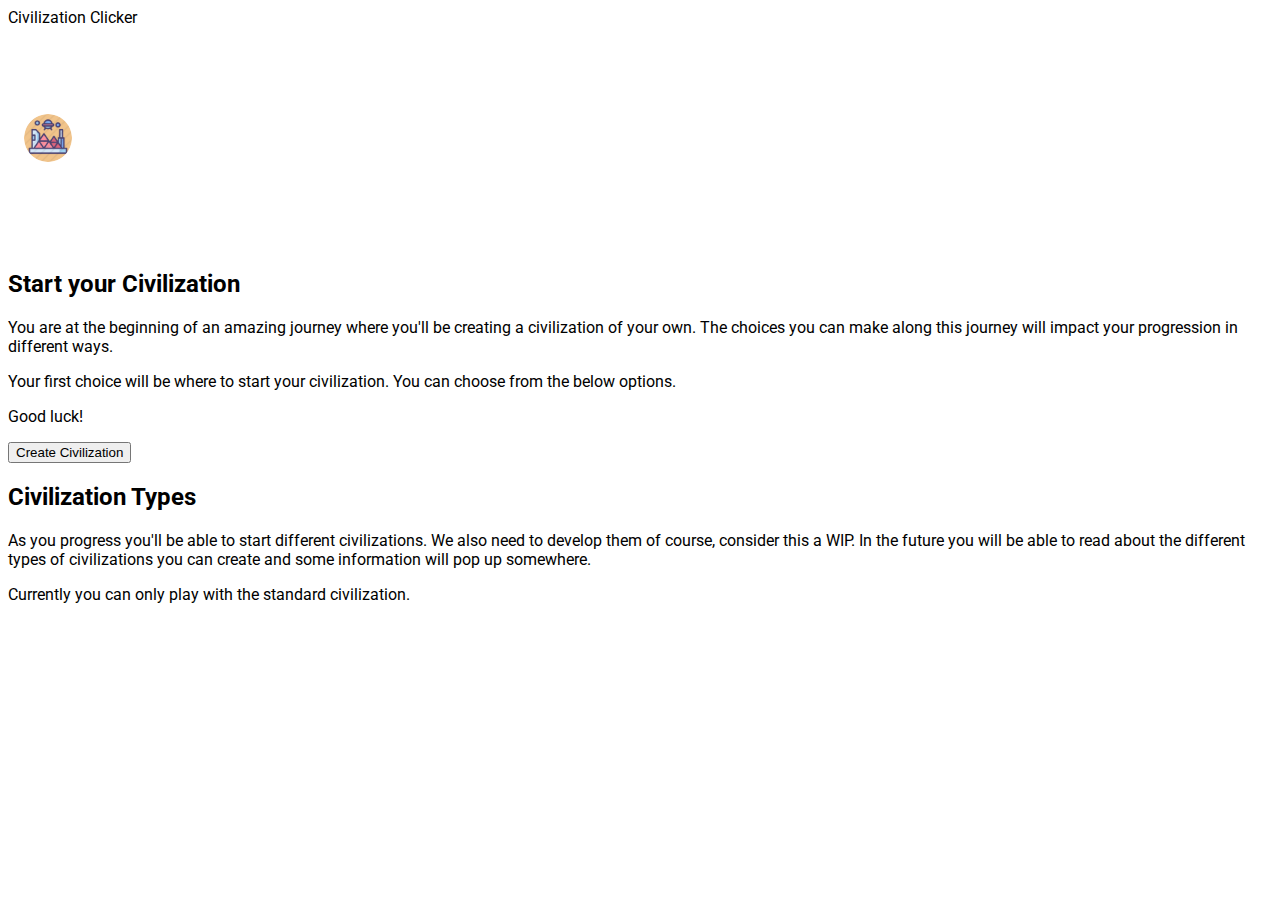
==== index.html @ 2e3ca577 "created start of the webapp layout" ====
<!doctype html>
<html lang="en">

<head>
    <meta charset="utf-8">
    <meta http-equiv="X-UA-Compatible" content="IE=edge">
    <meta name="description" content="">
    <meta name="viewport" content="width=device-width, initial-scale=1.0, minimum-scale=1.0">
    <title>Civilization Clicker</title>

    <link rel="stylesheet" href="https://fonts.googleapis.com/css?family=Roboto:regular,bold,italic,thin,light,bolditalic,black,medium&amp;lang=en">
    <link rel="stylesheet" href="https://code.getmdl.io/1.3.0/material.indigo-light_blue.min.css"/>  
    <link rel="stylesheet" href="https://fonts.googleapis.com/icon?family=Material+Icons">
    <link rel="stylesheet" href="styles.css">

    <script src="https://ajax.googleapis.com/ajax/libs/jquery/3.4.1/jquery.min.js"></script> 
</head>

<body>

    <!-- GAME TITLE -->
    <div class="game-layout mdl-layout mdl-js-layout mdl-layout--fixed-drawer mdl-layout--fixed-header">
        <header class="game-header mdl-layout__header mdl-color--indigo-900 mdl-color-text--white-600">
            <div class="mdl-layout__header-row">
                <span class="mdl-layout-title">Civilization Clicker</span>
            </div>
        </header>
    

        <!-- CORNER W/ LOGO -->
        <div class="game-drawer mdl-layout__drawer mdl-color--indigo-900 mdl-color-text--indigo-50">
            <header class="game-drawer-header">
                <div class="mdl-layout-spacer"></div>
                <img src="images/logo.png" class="game-logo">
            </header>

        <!-- NAVIGATION -->
            <nav class="game-navigation mdl-navigation mdl-color--indigo-800">
                <a class="mdl-navigation__link"><i class="mdl-color-text--indigo-400 material-icons"
                        role="presentation">home</i>Home</a>
                <a class="mdl-navigation__link" onclick=saveGame()><i class="mdl-color-text--indigo-400 material-icons"
                    role="presentation">save</i>Save</a>
                <a class="mdl-navigation__link" onclick=deleteSave()><i class="mdl-color-text--indigo-400 material-icons"
                        role="presentation">remove_circle</i>Delete Save</a>
            </nav>
        </div>

        <!-- INTRO CONTENT -->
        <main class="mdl-layout__content mdl-color--white-50">
            <div id="welcomeMessage">
                <div class="mdl-grid center-items">
                    <div
                        class="mdl-card mdl-shadow--2dp mdl-cell mdl-cell--5-col mdl-cell--12-col-tablet cardBG imgBG mdl-color--grey-100">
                        <div class="mdl-card__title">
                            <h2 class="mdl-card__title-text">Start your Civilization</h2>
                        </div>
                        <div class="mdl-card__supporting-text">
                            <p>You are at the beginning of an amazing journey where you'll be creating a civilization of your own. 
                               The choices you can make along this journey will impact your progression in different ways.</p>
                            <p>Your first choice will be where to start your civilization. You can choose from the below options.</p>
                            <p>Good luck!</p>
                            
                            <button class="mdl-button mdl-js-button mdl-button--raised mdl-button--colored"
                                onclick="welcome();">
                                Create Civilization
                            </button>
                        </div>
                    </div>

                    <div
                        class="mdl-card mdl-shadow--2dp mdl-cell mdl-cell--5-col mdl-cell--12-col-tablet cardBG imgBG mdl-color--grey-100">
                        <div class="mdl-card__title">
                            <h2 class="mdl-card__title-text">Civilization Types</h2>
                        </div>
                        <div class="mdl-card__supporting-text">
                            <p>As you progress you'll be able to start different civilizations.
                               We also need to develop them of course, consider this a WIP. 
                               In the future you will be able to read about the different types of civilizations
                               you can create and some information will pop up somewhere.</p>
                        
                            <p>Currently you can only play with the standard civilization.</p>                        
                        </div>
                    </div>
                </div>
            </div>

            <!-- GAME CONTENT -->
            <div id="resourceTracker">
                <div class="mdl-grid">
                        <div 
                        class="mdl-card mdl-shadow--2dp mdl-cell mdl-cell--3-col cardBG imgBG">
                        <div class="mdl-card__title">
                            <h2 class="mdl-card__title-text">Gathered Resources</h2>
                        </div>
                            <div class="mdl-card__supporting-text">
                                <p>Food: <span id="food"></span></p>
                                <p>Wood: <span id="wood"></span></p>
                                <p>Stone: <span id="stone"></span></p>                         
                            </div>
                        </div>

                        <div 
                        class="mdl-card mdl-shadow--2dp mdl-cell mdl-cell--3-col cardBG imgBG">
                        <div class="mdl-card__title">
                            <h2 class="mdl-card__title-text">Civilization Size</h2>
                        </div>
                            <div class="mdl-card__supporting-text">
                                <p>Humans: <span id="humans"></span></p>                   
                            </div>
                        </div>

                </div>
            </div>

            <div id="resourceClicker">
                <div class="mdl-grid">
                        <div 
                        class="mdl-card mdl-shadow--2dp mdl-cell mdl-cell--3-col cardBG imgBG">
                        <div class="mdl-card__title">
                            <h2 class="mdl-card__title-text">Gather some resources</h2>
                        </div>
                        <button 
                            class="mdl-button mdl-js-button mdl-button--raised mdl-js-ripple-effect mdl-button--accent"
                            onclick=gatherFood(1)>
                            Gather Food
                        </button>

                        <button 
                            class="mdl-button mdl-js-button mdl-button--raised mdl-js-ripple-effect mdl-button--accent"
                            onclick=gatherWood(1)>
                            Gather Wood
                        </button>

                        <button 
                            class="mdl-button mdl-js-button mdl-button--raised mdl-js-ripple-effect mdl-button--accent"
                            onclick=gatherStone(1)>
                            Gather Stone
                        </button>
                        </div>
                </div>
            </div>

            <div id="resourceSpender">
                <div class="mdl-grid">
                        <div 
                        class="mdl-card mdl-shadow--2dp mdl-cell mdl-cell--3-col cardBG imgBG">
                        <div class="mdl-card__title">
                            <h2 class="mdl-card__title-text">Spend Resources</h2>
                        </div>
                        <button 
                            class="mdl-button mdl-js-button mdl-button--raised mdl-js-ripple-effect mdl-button--accent"
                            onclick=addHuman()>
                            Add a human
                        </button>
                        </div>

                        <div 
                        class="mdl-card mdl-shadow--2dp mdl-cell mdl-cell--3-col cardBG imgBG">
                        <div class="mdl-card__title">
                            <h2 class="mdl-card__title-text">Requirements</h2>
                        </div>
                            You require: <text id="foodCost">5</text> food to recruit more humans.
                            <span id="noFood"></span>
                        </div>
                </div>
            </div>



    <script src="https://code.getmdl.io/1.3.0/material.min.js"></script>
    <script src="resources.js"></script>
    <script src="gameplay.js"></script>
    <script src="main.js"></script>
</body>

</html>
---- styles.css ----
/**
 * Copyright 2015 Google Inc. All Rights Reserved.
 *
 * Licensed under the Apache License, Version 2.0 (the "License");
 * you may not use this file except in compliance with the License.
 * You may obtain a copy of the License at
 *
 *      http://www.apache.org/licenses/LICENSE-2.0
 *
 * Unless required by applicable law or agreed to in writing, software
 * distributed under the License is distributed on an "AS IS" BASIS,
 * WITHOUT WARRANTIES OR CONDITIONS OF ANY KIND, either express or implied.
 * See the License for the specific language governing permissions and
 * limitations under the License.
 */

html, body {
  font-family: 'Roboto', 'Helvetica', sans-serif;
}
.game-logo {
  width: 48px;
  height: 48px;
  border-radius: 24px;
}
.game-layout .mdl-layout__header .mdl-layout__drawer-button {
  color: rgba(0, 0, 0, 0.54);
}
.mdl-layout__drawer .avatar {
  margin-bottom: 16px;
}
.game-drawer {
  border: none;
}
/* iOS Safari specific workaround */
.game-drawer .mdl-menu__container {
  z-index: -1;
}
.game-drawer .game-navigation {
  z-index: -2;
}
/* END iOS Safari specific workaround */
.game-drawer .mdl-menu .mdl-menu__item {
  display: -webkit-flex;
  display: -ms-flexbox;
  display: flex;
  -webkit-align-items: center;
      -ms-flex-align: center;
          align-items: center;
}
.game-drawer-header {
  box-sizing: border-box;
  display: -webkit-flex;
  display: -ms-flexbox;
  display: flex;
  -webkit-flex-direction: column;
      -ms-flex-direction: column;
          flex-direction: column;
  -webkit-justify-content: flex-end;
      -ms-flex-pack: end;
          justify-content: flex-end;
  padding: 16px;
  height: 151px;
}
.game-avatar-dropdown {
  display: -webkit-flex;
  display: -ms-flexbox;
  display: flex;
  position: relative;
  -webkit-flex-direction: row;
      -ms-flex-direction: row;
          flex-direction: row;
  -webkit-align-items: center;
      -ms-flex-align: center;
          align-items: center;
  width: 100%;
}

.game-navigation {
  -webkit-flex-grow: 1;
      -ms-flex-positive: 1;
          flex-grow: 1;
}
.game-layout .game-navigation .mdl-navigation__link {
  display: -webkit-flex !important;
  display: -ms-flexbox !important;
  display: flex !important;
  -webkit-flex-direction: row;
      -ms-flex-direction: row;
          flex-direction: row;
  -webkit-align-items: center;
      -ms-flex-align: center;
          align-items: center;
  color: rgba(255, 255, 255, 0.56);
  font-weight: 500;
}
.game-layout .game-navigation .mdl-navigation__link:hover {
  background-color: #00BCD4;
  color: #37474F;
}
.game-navigation .mdl-navigation__link .material-icons {
  font-size: 24px;
  color: rgba(255, 255, 255, 0.56);
  margin-right: 32px;
}

.game-content {
  max-width: 1080px;
}

.game-charts {
  -webkit-align-items: center;
      -ms-flex-align: center;
          align-items: center;
}
.game-chart:nth-child(1) {
  color: #ACEC00;
}
.game-chart:nth-child(2) {
  color: #00BBD6;
}
.game-chart:nth-child(3) {
  color: #BA65C9;
}
.game-chart:nth-child(4) {
  color: #EF3C79;
}
.game-graphs {
  padding: 16px 32px;
  display: -webkit-flex;
  display: -ms-flexbox;
  display: flex;
  -webkit-flex-direction: column;
      -ms-flex-direction: column;
          flex-direction: column;
  -webkit-align-items: stretch;
      -ms-flex-align: stretch;
          align-items: stretch;
}
/* TODO: Find a proper solution to have the graphs
 * not float around outside their container in IE10/11.
 * Using a browserhacks.com solution for now.
 */
_:-ms-input-placeholder, :root .game-graphs {
  min-height: 664px;
}
_:-ms-input-placeholder, :root .game-graph {
  max-height: 300px;
}
/* TODO end */
.game-graph:nth-child(1) {
  color: #00b9d8;
}
.game-graph:nth-child(2) {
  color: #d9006e;
}

.game-cards {
  -webkit-align-items: flex-start;
      -ms-flex-align: start;
          align-items: flex-start;
  -webkit-align-content: flex-start;
      -ms-flex-line-pack: start;
          align-content: flex-start;
}
.game-cards .game-separator {
  height: 32px;
}
.game-cards .mdl-card__title.mdl-card__title {
  color: white;
  font-size: 24px;
  font-weight: 400;
}
.game-cards ul {
  padding: 0;
}
.game-cards h3 {
  font-size: 1em;
}
.game-updates .mdl-card__title {
  min-height: 200px;
  background-image: url('images/dog.png');
  background-position: 90% 100%;
  background-repeat: no-repeat;
}
.game-cards .mdl-card__actions a {
  color: #00BCD4;
  text-decoration: none;
}

.game-options h3 {
  margin: 0;
}
.game-options .mdl-checkbox__box-outline {
  border-color: rgba(255, 255, 255, 0.89);
}
.game-options ul {
  margin: 0;
  list-style-type: none;
}
.game-options li {
  margin: 4px 0;
}
.game-options .material-icons {
  color: rgba(255, 255, 255, 0.89);
}
.game-options .mdl-card__actions {
  height: 64px;
  display: -webkit-flex;
  display: -ms-flexbox;
  display: flex;
  box-sizing: border-box;
  -webkit-align-items: center;
      -ms-flex-align: center;
          align-items: center;
}
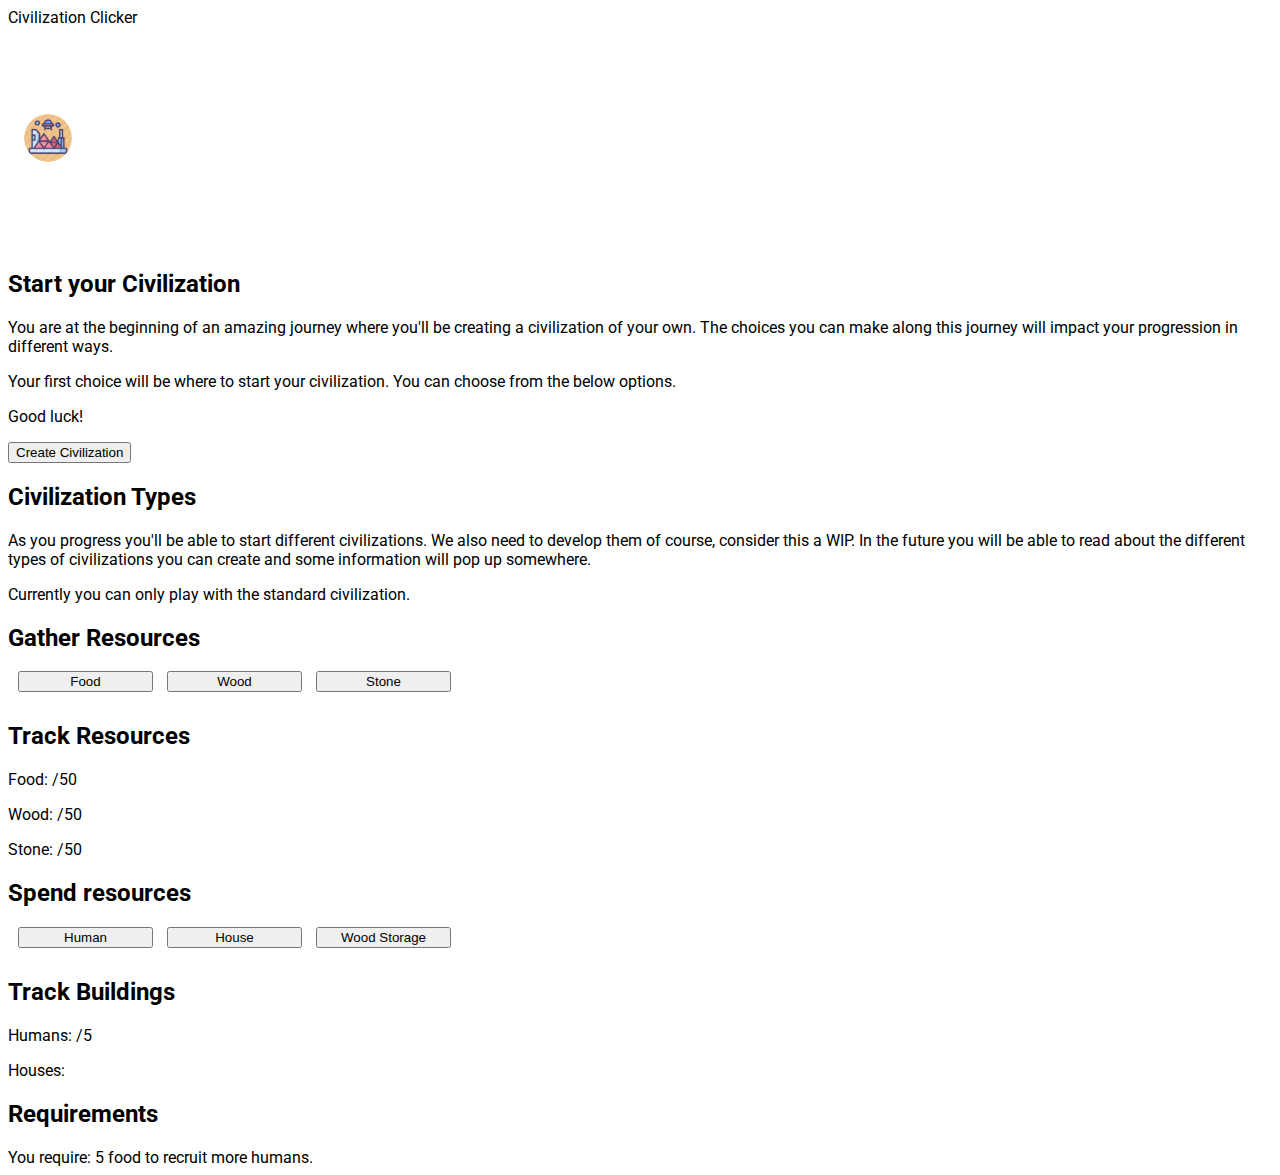
==== commit 1ba925b5: "changed layout a bit" ====
--- a/index.html
+++ b/index.html
@@ -83,88 +83,117 @@
                     </div>
                 </div>
             </div>
+        <!-- END INTRO CONTENT -->
+        
+        <!-- GAME CONTENT -->
+
+        <!-- RESOURCE TRACKING -->
+
+            <div class="mdl-grid">
+                <div class="mdl-cell mdl-cell--4-col">
+                    <div class="mdl-card mdl-shadow--2dp mdl-cell mdl-cell--12-col cardBG imgBG">
+                        <div class="mdl-grid">
+                            <div class="mdl-cell mdl-cell--6-col">
+                                <h2 class="mdl-card__title-text">Gather Resources</h2>
+                                <div class="mdl-card__actions mdl-card--border">
+                                    <button id="wideButton"
+                                        class="mdl-button mdl-js-button mdl-button--raised mdl-js-ripple-effect mdl-button--accent"
+                                        onclick=gatherFood(1)>
+                                        Food
+                                    </button>
+                                    
+                                    <button id="wideButton"
+                                        class="mdl-button mdl-js-button mdl-button--raised mdl-js-ripple-effect mdl-button--accent"
+                                        onclick=gatherWood(1)>
+                                        Wood
+                                    </button>
+                                    
+                                    <button id="wideButton"
+                                        class="mdl-button mdl-js-button mdl-button--raised mdl-js-ripple-effect mdl-button--accent"
+                                        onclick=gatherStone(1)>
+                                        Stone
+                                    </button>
+                                </div>
+                            </div>  
+                            
+                            <div class="mdl-cell mdl-cell--6-col">
+                                <h2 class="mdl-card__title-text">Track Resources</h2>
+                                <div class="mdl-card__actions mdl-card--border">
+                                    <div class="mdl-card__supporting-text">
+                                        <div class="divPadding">
+                                            <p>Food: <span id="food"></span>/<span id="foodCap">50</span></p>
+                                            <p>Wood: <span id="wood"></span>/<span id="woodCap">50</span></p>
+                                            <p>Stone: <span id="stone"></span>/<span id="stoneCap">50</span></p>  
+                                        </div>
+                                    </div>
+                                </div>
+                            </div>
+                        </div>
+                    </div>
+                </div>
+
+                <div class="mdl-cell mdl-cell--4-col">
+                    <div class="mdl-card mdl-shadow--2dp mdl-cell mdl-cell--12-col cardBG imgBG">
+                        <div class="mdl-grid">
+                            <div class="mdl-cell mdl-cell--6-col">
+                                <h2 class="mdl-card__title-text">Spend resources</h2>
+                                <div class="mdl-card__actions mdl-card--border">
+                                    <button id="wideButton"
+                                        class="mdl-button mdl-js-button mdl-button--raised mdl-js-ripple-effect mdl-button--accent"
+                                        onclick=addHuman()>
+                                        Human 
+                                    </button>
+                                    
+                                    <button id="wideButton"
+                                        class="mdl-button mdl-js-button mdl-button--raised mdl-js-ripple-effect mdl-button--accent"
+                                        onclick=buildHouse(5)>
+                                        House
+                                    </button>
+
+                                    <button id="wideButton"
+                                        class="mdl-button mdl-js-button mdl-button--raised mdl-js-ripple-effect mdl-button--accent"
+                                        onclick="buildStorage(50, 'wood')">
+                                        Wood Storage
+                                     </button>
+                                </div>
+                            </div>  
+                            
+                            <div class="mdl-cell mdl-cell--6-col">
+                                <h2 class="mdl-card__title-text">Track Buildings</h2>
+                                <div class="mdl-card__actions mdl-card--border">
+                                    <div class="mdl-card__supporting-text">
+                                        <div class="divPadding">
+                                            <p>Humans: <span id="humans"></span>/<span id="populationCap">5</span></p>
+                                            <p>Houses: <span id="houses"></span></p>
+                                            
+                                        </div>
+                                    </div>
+                                </div>
+                            </div>
+                        </div>
+                    </div>
+                </div>
+
+                <div class="mdl-cell mdl-cell--4-col">
+                    <div class="mdl-card mdl-shadow--2dp mdl-cell mdl-cell--12-col cardBG imgBG">
+                        <div class="mdl-grid">
+                            <h2 class="mdl-card__title-text">Requirements</h2>
+                            <div class="mdl-card__actions mdl-card--border">
+                                <div>
+                                    You require: <text id="foodCost">5</text> food to recruit more humans.
+
+                                    <span id="noFood"></span>
+                                    <span id="maxPopCap"></span>
+                                </div>
+                            </div>
+                        </div>
+                    </div>
+                </div>
+            </div>
 
             <!-- GAME CONTENT -->
-            <div id="resourceTracker">
-                <div class="mdl-grid">
-                        <div 
-                        class="mdl-card mdl-shadow--2dp mdl-cell mdl-cell--3-col cardBG imgBG">
-                        <div class="mdl-card__title">
-                            <h2 class="mdl-card__title-text">Gathered Resources</h2>
-                        </div>
-                            <div class="mdl-card__supporting-text">
-                                <p>Food: <span id="food"></span></p>
-                                <p>Wood: <span id="wood"></span></p>
-                                <p>Stone: <span id="stone"></span></p>                         
-                            </div>
-                        </div>
-
-                        <div 
-                        class="mdl-card mdl-shadow--2dp mdl-cell mdl-cell--3-col cardBG imgBG">
-                        <div class="mdl-card__title">
-                            <h2 class="mdl-card__title-text">Civilization Size</h2>
-                        </div>
-                            <div class="mdl-card__supporting-text">
-                                <p>Humans: <span id="humans"></span></p>                   
-                            </div>
-                        </div>
-
-                </div>
-            </div>
-
-            <div id="resourceClicker">
-                <div class="mdl-grid">
-                        <div 
-                        class="mdl-card mdl-shadow--2dp mdl-cell mdl-cell--3-col cardBG imgBG">
-                        <div class="mdl-card__title">
-                            <h2 class="mdl-card__title-text">Gather some resources</h2>
-                        </div>
-                        <button 
-                            class="mdl-button mdl-js-button mdl-button--raised mdl-js-ripple-effect mdl-button--accent"
-                            onclick=gatherFood(1)>
-                            Gather Food
-                        </button>
-
-                        <button 
-                            class="mdl-button mdl-js-button mdl-button--raised mdl-js-ripple-effect mdl-button--accent"
-                            onclick=gatherWood(1)>
-                            Gather Wood
-                        </button>
-
-                        <button 
-                            class="mdl-button mdl-js-button mdl-button--raised mdl-js-ripple-effect mdl-button--accent"
-                            onclick=gatherStone(1)>
-                            Gather Stone
-                        </button>
-                        </div>
-                </div>
-            </div>
-
-            <div id="resourceSpender">
-                <div class="mdl-grid">
-                        <div 
-                        class="mdl-card mdl-shadow--2dp mdl-cell mdl-cell--3-col cardBG imgBG">
-                        <div class="mdl-card__title">
-                            <h2 class="mdl-card__title-text">Spend Resources</h2>
-                        </div>
-                        <button 
-                            class="mdl-button mdl-js-button mdl-button--raised mdl-js-ripple-effect mdl-button--accent"
-                            onclick=addHuman()>
-                            Add a human
-                        </button>
-                        </div>
-
-                        <div 
-                        class="mdl-card mdl-shadow--2dp mdl-cell mdl-cell--3-col cardBG imgBG">
-                        <div class="mdl-card__title">
-                            <h2 class="mdl-card__title-text">Requirements</h2>
-                        </div>
-                            You require: <text id="foodCost">5</text> food to recruit more humans.
-                            <span id="noFood"></span>
-                        </div>
-                </div>
-            </div>
-
+
+        </main>
 
 
     <script src="https://code.getmdl.io/1.3.0/material.min.js"></script>
--- a/styles.css
+++ b/styles.css
@@ -107,35 +107,6 @@
   max-width: 1080px;
 }
 
-.game-charts {
-  -webkit-align-items: center;
-      -ms-flex-align: center;
-          align-items: center;
-}
-.game-chart:nth-child(1) {
-  color: #ACEC00;
-}
-.game-chart:nth-child(2) {
-  color: #00BBD6;
-}
-.game-chart:nth-child(3) {
-  color: #BA65C9;
-}
-.game-chart:nth-child(4) {
-  color: #EF3C79;
-}
-.game-graphs {
-  padding: 16px 32px;
-  display: -webkit-flex;
-  display: -ms-flexbox;
-  display: flex;
-  -webkit-flex-direction: column;
-      -ms-flex-direction: column;
-          flex-direction: column;
-  -webkit-align-items: stretch;
-      -ms-flex-align: stretch;
-          align-items: stretch;
-}
 /* TODO: Find a proper solution to have the graphs
  * not float around outside their container in IE10/11.
  * Using a browserhacks.com solution for now.
@@ -212,4 +183,35 @@
   -webkit-align-items: center;
       -ms-flex-align: center;
           align-items: center;
-}+}
+
+#wideButton{
+  width: 135px;
+  min-width: initial;
+  margin-bottom: 10px;
+  margin-left: 10px;
+}
+
+#narrowButton{
+  width: 130px;
+  min-width: initial;
+  margin-bottom: 10px;
+  margin-left: 10px;
+}
+
+.divPadding{
+  padding-left:-20px;
+}
+
+.dividerHorz{
+  width: 5px;
+  height: auto;
+  display: inline-block;
+}
+
+.dividerVert{
+  width: auto;
+  height: 5px;
+  display: inline-block;
+}
+
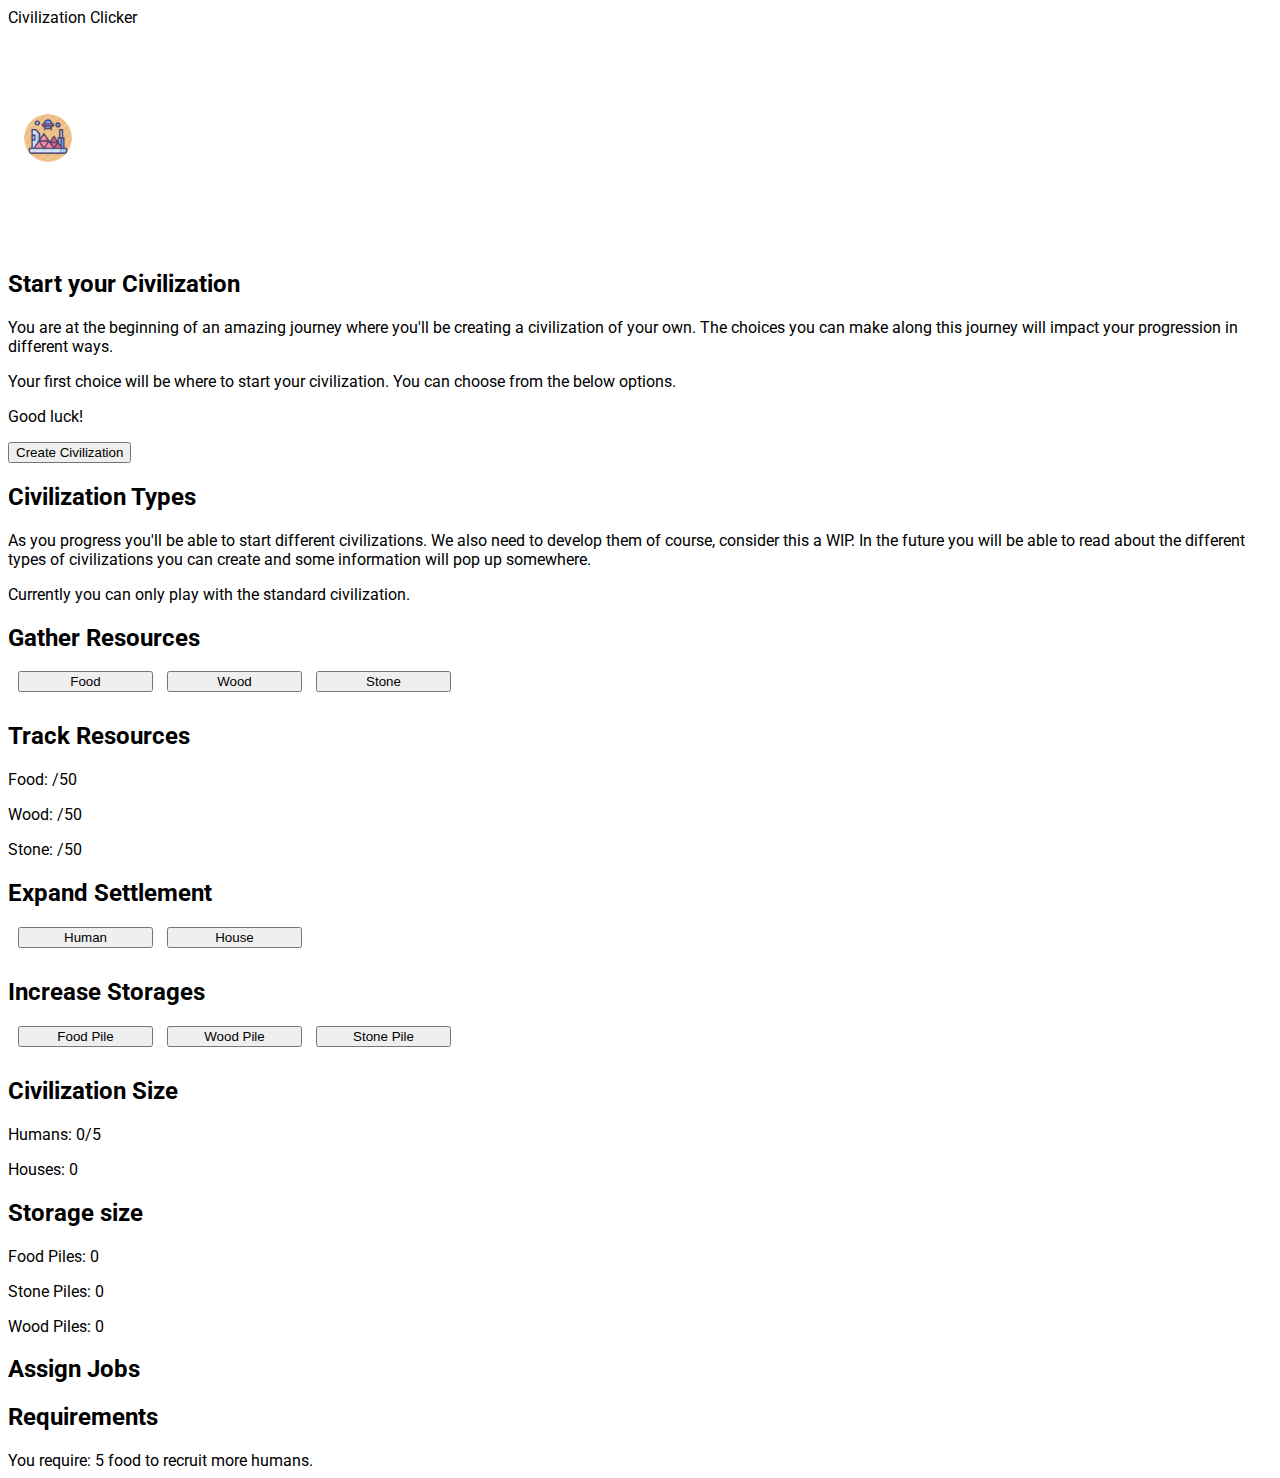
==== commit 215d3c04: "making some changes to the webpage" ====
--- a/index.html
+++ b/index.html
@@ -11,6 +11,7 @@
     <link rel="stylesheet" href="https://fonts.googleapis.com/css?family=Roboto:regular,bold,italic,thin,light,bolditalic,black,medium&amp;lang=en">
     <link rel="stylesheet" href="https://code.getmdl.io/1.3.0/material.indigo-light_blue.min.css"/>  
     <link rel="stylesheet" href="https://fonts.googleapis.com/icon?family=Material+Icons">
+    <link rel="stylesheet" href="mdl_styles.css">
     <link rel="stylesheet" href="styles.css">
 
     <script src="https://ajax.googleapis.com/ajax/libs/jquery/3.4.1/jquery.min.js"></script> 
@@ -120,7 +121,7 @@
                                 <h2 class="mdl-card__title-text">Track Resources</h2>
                                 <div class="mdl-card__actions mdl-card--border">
                                     <div class="mdl-card__supporting-text">
-                                        <div class="divPadding">
+                                        <div>
                                             <p>Food: <span id="food"></span>/<span id="foodCap">50</span></p>
                                             <p>Wood: <span id="wood"></span>/<span id="woodCap">50</span></p>
                                             <p>Stone: <span id="stone"></span>/<span id="stoneCap">50</span></p>  
@@ -136,7 +137,7 @@
                     <div class="mdl-card mdl-shadow--2dp mdl-cell mdl-cell--12-col cardBG imgBG">
                         <div class="mdl-grid">
                             <div class="mdl-cell mdl-cell--6-col">
-                                <h2 class="mdl-card__title-text">Spend resources</h2>
+                                <h2 class="mdl-card__title-text">Expand Settlement</h2>
                                 <div class="mdl-card__actions mdl-card--border">
                                     <button id="wideButton"
                                         class="mdl-button mdl-js-button mdl-button--raised mdl-js-ripple-effect mdl-button--accent"
@@ -150,24 +151,58 @@
                                         House
                                     </button>
 
+                                    <h2 class="mdl-card__title-text">Increase Storages</h2>
+
+                                    <button id="wideButton"
+                                        class="mdl-button mdl-js-button mdl-button--raised mdl-js-ripple-effect mdl-button--accent"
+                                        onclick="buildStorage(50, 'food')">
+                                        Food Pile
+                                    </button>     
+
                                     <button id="wideButton"
                                         class="mdl-button mdl-js-button mdl-button--raised mdl-js-ripple-effect mdl-button--accent"
                                         onclick="buildStorage(50, 'wood')">
-                                        Wood Storage
-                                     </button>
+                                        Wood Pile
+                                    </button>
+
+                                    <button id="wideButton"
+                                        class="mdl-button mdl-js-button mdl-button--raised mdl-js-ripple-effect mdl-button--accent"
+                                        onclick="buildStorage(50, 'stone')">
+                                        Stone Pile
+                                    </button>
+
+                             
                                 </div>
                             </div>  
                             
                             <div class="mdl-cell mdl-cell--6-col">
-                                <h2 class="mdl-card__title-text">Track Buildings</h2>
+                                <h2 class="mdl-card__title-text">Civilization Size</h2>
                                 <div class="mdl-card__actions mdl-card--border">
                                     <div class="mdl-card__supporting-text">
-                                        <div class="divPadding">
-                                            <p>Humans: <span id="humans"></span>/<span id="populationCap">5</span></p>
-                                            <p>Houses: <span id="houses"></span></p>
-                                            
+                                        <div>
+                                            <p>Humans: <span id="humans">0</span>/<span id="populationCap">5</span></p>
+                                            <p>Houses: <span id="houses">0</span></p>
+
+                                            <h2 class="mdl-card__title-text">Storage size</h2>
+
+                                            <p>Food Piles: <span id="foodStorage">0</span></p>
+                                            <p>Stone Piles: <span id="woodStorage">0</span></p>
+                                            <p>Wood Piles: <span id="stoneStorage">0</span></p>
                                         </div>
                                     </div>
+                                </div>
+                            </div>
+                        </div>
+                    </div>
+                </div>
+
+                <div class="mdl-cell mdl-cell--4-col">
+                    <div class="mdl-card mdl-shadow--2dp mdl-cell mdl-cell--12-col cardBG imgBG">
+                        <div class="mdl-grid">
+                            <h2 class="mdl-card__title-text">Assign Jobs</h2>
+                            <div class="mdl-card__actions mdl-card--border">
+                                <div>
+                                    
                                 </div>
                             </div>
                         </div>
--- a/mdl_styles.css
+++ b/mdl_styles.css
@@ -0,0 +1,187 @@
+/**
+ * Copyright 2015 Google Inc. All Rights Reserved.
+ *
+ * Licensed under the Apache License, Version 2.0 (the "License");
+ * you may not use this file except in compliance with the License.
+ * You may obtain a copy of the License at
+ *
+ *      http://www.apache.org/licenses/LICENSE-2.0
+ *
+ * Unless required by applicable law or agreed to in writing, software
+ * distributed under the License is distributed on an "AS IS" BASIS,
+ * WITHOUT WARRANTIES OR CONDITIONS OF ANY KIND, either express or implied.
+ * See the License for the specific language governing permissions and
+ * limitations under the License.
+ */
+
+html, body {
+  font-family: 'Roboto', 'Helvetica', sans-serif;
+}
+.game-logo {
+  width: 48px;
+  height: 48px;
+  border-radius: 24px;
+}
+.game-layout .mdl-layout__header .mdl-layout__drawer-button {
+  color: rgba(0, 0, 0, 0.54);
+}
+.mdl-layout__drawer .avatar {
+  margin-bottom: 16px;
+}
+.game-drawer {
+  border: none;
+}
+/* iOS Safari specific workaround */
+.game-drawer .mdl-menu__container {
+  z-index: -1;
+}
+.game-drawer .game-navigation {
+  z-index: -2;
+}
+/* END iOS Safari specific workaround */
+.game-drawer .mdl-menu .mdl-menu__item {
+  display: -webkit-flex;
+  display: -ms-flexbox;
+  display: flex;
+  -webkit-align-items: center;
+      -ms-flex-align: center;
+          align-items: center;
+}
+.game-drawer-header {
+  box-sizing: border-box;
+  display: -webkit-flex;
+  display: -ms-flexbox;
+  display: flex;
+  -webkit-flex-direction: column;
+      -ms-flex-direction: column;
+          flex-direction: column;
+  -webkit-justify-content: flex-end;
+      -ms-flex-pack: end;
+          justify-content: flex-end;
+  padding: 16px;
+  height: 151px;
+}
+.game-avatar-dropdown {
+  display: -webkit-flex;
+  display: -ms-flexbox;
+  display: flex;
+  position: relative;
+  -webkit-flex-direction: row;
+      -ms-flex-direction: row;
+          flex-direction: row;
+  -webkit-align-items: center;
+      -ms-flex-align: center;
+          align-items: center;
+  width: 100%;
+}
+
+.game-navigation {
+  -webkit-flex-grow: 1;
+      -ms-flex-positive: 1;
+          flex-grow: 1;
+}
+.game-layout .game-navigation .mdl-navigation__link {
+  display: -webkit-flex !important;
+  display: -ms-flexbox !important;
+  display: flex !important;
+  -webkit-flex-direction: row;
+      -ms-flex-direction: row;
+          flex-direction: row;
+  -webkit-align-items: center;
+      -ms-flex-align: center;
+          align-items: center;
+  color: rgba(255, 255, 255, 0.56);
+  font-weight: 500;
+}
+.game-layout .game-navigation .mdl-navigation__link:hover {
+  background-color: #00BCD4;
+  color: #37474F;
+}
+.game-navigation .mdl-navigation__link .material-icons {
+  font-size: 24px;
+  color: rgba(255, 255, 255, 0.56);
+  margin-right: 32px;
+}
+
+.game-content {
+  max-width: 1080px;
+}
+
+/* TODO: Find a proper solution to have the graphs
+ * not float around outside their container in IE10/11.
+ * Using a browserhacks.com solution for now.
+ */
+_:-ms-input-placeholder, :root .game-graphs {
+  min-height: 664px;
+}
+_:-ms-input-placeholder, :root .game-graph {
+  max-height: 300px;
+}
+/* TODO end */
+.game-graph:nth-child(1) {
+  color: #00b9d8;
+}
+.game-graph:nth-child(2) {
+  color: #d9006e;
+}
+
+.game-cards {
+  -webkit-align-items: flex-start;
+      -ms-flex-align: start;
+          align-items: flex-start;
+  -webkit-align-content: flex-start;
+      -ms-flex-line-pack: start;
+          align-content: flex-start;
+}
+.game-cards .game-separator {
+  height: 32px;
+}
+.game-cards .mdl-card__title.mdl-card__title {
+  color: white;
+  font-size: 24px;
+  font-weight: 400;
+}
+.game-cards ul {
+  padding: 0;
+}
+.game-cards h3 {
+  font-size: 1em;
+}
+.game-updates .mdl-card__title {
+  min-height: 200px;
+  background-image: url('images/dog.png');
+  background-position: 90% 100%;
+  background-repeat: no-repeat;
+}
+.game-cards .mdl-card__actions a {
+  color: #00BCD4;
+  text-decoration: none;
+}
+
+.game-options h3 {
+  margin: 0;
+}
+.game-options .mdl-checkbox__box-outline {
+  border-color: rgba(255, 255, 255, 0.89);
+}
+.game-options ul {
+  margin: 0;
+  list-style-type: none;
+}
+.game-options li {
+  margin: 4px 0;
+}
+.game-options .material-icons {
+  color: rgba(255, 255, 255, 0.89);
+}
+.game-options .mdl-card__actions {
+  height: 64px;
+  display: -webkit-flex;
+  display: -ms-flexbox;
+  display: flex;
+  box-sizing: border-box;
+  -webkit-align-items: center;
+      -ms-flex-align: center;
+          align-items: center;
+}
+
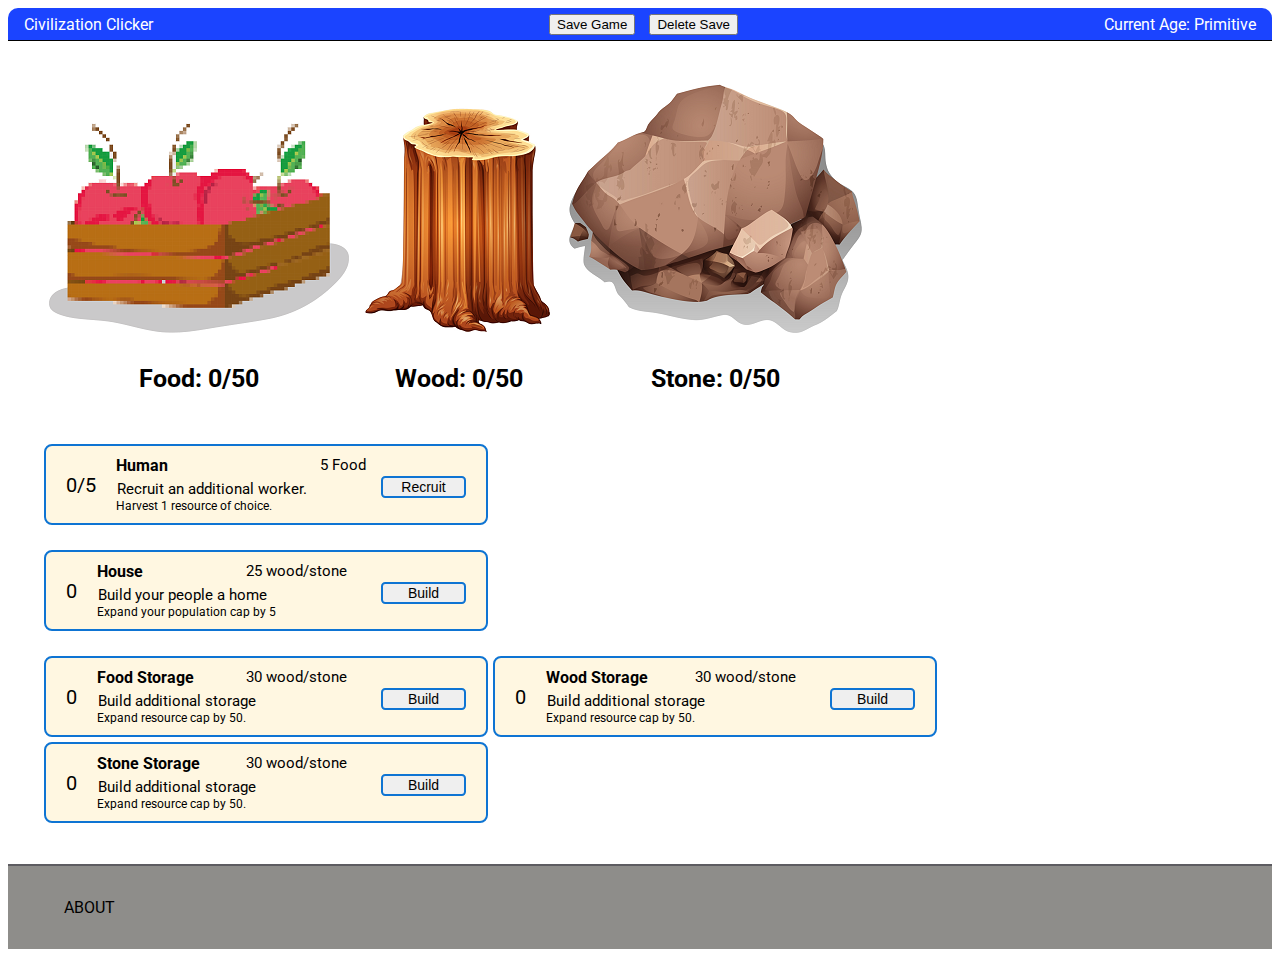
==== commit 4d30a751: "updated look of webapp, created own stylesheet" ====
--- a/index.html
+++ b/index.html
@@ -2,239 +2,148 @@
 <html lang="en">
 
 <head>
-    <meta charset="utf-8">
-    <meta http-equiv="X-UA-Compatible" content="IE=edge">
-    <meta name="description" content="">
-    <meta name="viewport" content="width=device-width, initial-scale=1.0, minimum-scale=1.0">
+    <meta charset='utf-8'>
+    <meta http-equiv='X-UA-Compatible' content='IE=edge'>
+    <meta name='description' content=''>
+    <meta name='viewport' content='width=device-width, initial-scale=1.0, minimum-scale=1.0'>
+    
     <title>Civilization Clicker</title>
 
-    <link rel="stylesheet" href="https://fonts.googleapis.com/css?family=Roboto:regular,bold,italic,thin,light,bolditalic,black,medium&amp;lang=en">
-    <link rel="stylesheet" href="https://code.getmdl.io/1.3.0/material.indigo-light_blue.min.css"/>  
-    <link rel="stylesheet" href="https://fonts.googleapis.com/icon?family=Material+Icons">
-    <link rel="stylesheet" href="mdl_styles.css">
-    <link rel="stylesheet" href="styles.css">
+    <link rel='stylesheet' href='https://fonts.googleapis.com/css?family=Roboto:regular,bold,italic,thin,light,bolditalic,black,medium&amp;lang=en'>
+    <link rel="stylesheet" href="stylesheet.css">
 
-    <script src="https://ajax.googleapis.com/ajax/libs/jquery/3.4.1/jquery.min.js"></script> 
+    <script src='https://ajax.googleapis.com/ajax/libs/jquery/3.4.1/jquery.min.js'></script> 
 </head>
 
 <body>
-
-    <!-- GAME TITLE -->
-    <div class="game-layout mdl-layout mdl-js-layout mdl-layout--fixed-drawer mdl-layout--fixed-header">
-        <header class="game-header mdl-layout__header mdl-color--indigo-900 mdl-color-text--white-600">
-            <div class="mdl-layout__header-row">
-                <span class="mdl-layout-title">Civilization Clicker</span>
+    <header>
+       <div class="title">Civilization Clicker</div>
+           <nav>
+                <ul>
+                  <li><button onclick="saveGame()">Save Game</button></li>
+                  <!-- <li><button onclick="saveGame()">Load Game</button></li> -->
+                  <li><button onclick="deleteSave()">Delete Save</button></li>
+                </ul>
+            </nav>
+            <div class="current_age">Current Age: Primitive</div>
+    </header>
+    <main>
+        <div class="container">
+            <div class="box-1">
+                <ul>
+                    <li>
+                        <input type="image" src="images/food_crate.png" onclick="gatherFood(1)"></image>
+                        <p>Food: <span id='food'>0</span>/<span id='foodCap'>50</span></p>
+                    </li>
+                    <li>
+                        <input type="image" src="images/wood_2.png" onclick="gatherWood(1)"></image>
+                        <p>Wood: <span id='wood'>0</span>/<span id='woodCap'>50</span></p>
+                    </li>
+                    <li>
+                        <input type="image" src="images/stone.png" onclick="gatherStone(1)"></image>
+                        <p>Stone: <span id='stone'>0</span>/<span id='stoneCap'>50</span></p> 
+                    </li>
+                </ul>
             </div>
-        </header>
-    
-
-        <!-- CORNER W/ LOGO -->
-        <div class="game-drawer mdl-layout__drawer mdl-color--indigo-900 mdl-color-text--indigo-50">
-            <header class="game-drawer-header">
-                <div class="mdl-layout-spacer"></div>
-                <img src="images/logo.png" class="game-logo">
-            </header>
-
-        <!-- NAVIGATION -->
-            <nav class="game-navigation mdl-navigation mdl-color--indigo-800">
-                <a class="mdl-navigation__link"><i class="mdl-color-text--indigo-400 material-icons"
-                        role="presentation">home</i>Home</a>
-                <a class="mdl-navigation__link" onclick=saveGame()><i class="mdl-color-text--indigo-400 material-icons"
-                    role="presentation">save</i>Save</a>
-                <a class="mdl-navigation__link" onclick=deleteSave()><i class="mdl-color-text--indigo-400 material-icons"
-                        role="presentation">remove_circle</i>Delete Save</a>
-            </nav>
         </div>
 
-        <!-- INTRO CONTENT -->
-        <main class="mdl-layout__content mdl-color--white-50">
-            <div id="welcomeMessage">
-                <div class="mdl-grid center-items">
-                    <div
-                        class="mdl-card mdl-shadow--2dp mdl-cell mdl-cell--5-col mdl-cell--12-col-tablet cardBG imgBG mdl-color--grey-100">
-                        <div class="mdl-card__title">
-                            <h2 class="mdl-card__title-text">Start your Civilization</h2>
-                        </div>
-                        <div class="mdl-card__supporting-text">
-                            <p>You are at the beginning of an amazing journey where you'll be creating a civilization of your own. 
-                               The choices you can make along this journey will impact your progression in different ways.</p>
-                            <p>Your first choice will be where to start your civilization. You can choose from the below options.</p>
-                            <p>Good luck!</p>
-                            
-                            <button class="mdl-button mdl-js-button mdl-button--raised mdl-button--colored"
-                                onclick="welcome();">
-                                Create Civilization
-                            </button>
-                        </div>
+        <div class="buyables">
+            <div class='buyable'>
+                <div class="buyable__amount"> <span id='humans'>0</span>/<span id='populationCap'>5</span> </div>
+                <div class='buyable__text'>
+                    <div class='buyable__title'>
+                        <span class='buyable__title-text'>Human</span>
+                        <span class='buyable__title-price'><span id='foodCost'>5</span> Food</span>
                     </div>
-
-                    <div
-                        class="mdl-card mdl-shadow--2dp mdl-cell mdl-cell--5-col mdl-cell--12-col-tablet cardBG imgBG mdl-color--grey-100">
-                        <div class="mdl-card__title">
-                            <h2 class="mdl-card__title-text">Civilization Types</h2>
-                        </div>
-                        <div class="mdl-card__supporting-text">
-                            <p>As you progress you'll be able to start different civilizations.
-                               We also need to develop them of course, consider this a WIP. 
-                               In the future you will be able to read about the different types of civilizations
-                               you can create and some information will pop up somewhere.</p>
-                        
-                            <p>Currently you can only play with the standard civilization.</p>                        
-                        </div>
-                    </div>
+                    <div class='buyable__description'>Recruit an additional worker.</div>
+                    <div class='buyable__effect'>Harvest 1 resource of choice.</div>
+                </div>
+                <div class='buyable__button-area'>
+                    <button class="clicker_button" onclick=buildHuman.purchase()>Recruit</button>
                 </div>
             </div>
-        <!-- END INTRO CONTENT -->
-        
-        <!-- GAME CONTENT -->
+        </div>
 
-        <!-- RESOURCE TRACKING -->
-
-            <div class="mdl-grid">
-                <div class="mdl-cell mdl-cell--4-col">
-                    <div class="mdl-card mdl-shadow--2dp mdl-cell mdl-cell--12-col cardBG imgBG">
-                        <div class="mdl-grid">
-                            <div class="mdl-cell mdl-cell--6-col">
-                                <h2 class="mdl-card__title-text">Gather Resources</h2>
-                                <div class="mdl-card__actions mdl-card--border">
-                                    <button id="wideButton"
-                                        class="mdl-button mdl-js-button mdl-button--raised mdl-js-ripple-effect mdl-button--accent"
-                                        onclick=gatherFood(1)>
-                                        Food
-                                    </button>
-                                    
-                                    <button id="wideButton"
-                                        class="mdl-button mdl-js-button mdl-button--raised mdl-js-ripple-effect mdl-button--accent"
-                                        onclick=gatherWood(1)>
-                                        Wood
-                                    </button>
-                                    
-                                    <button id="wideButton"
-                                        class="mdl-button mdl-js-button mdl-button--raised mdl-js-ripple-effect mdl-button--accent"
-                                        onclick=gatherStone(1)>
-                                        Stone
-                                    </button>
-                                </div>
-                            </div>  
-                            
-                            <div class="mdl-cell mdl-cell--6-col">
-                                <h2 class="mdl-card__title-text">Track Resources</h2>
-                                <div class="mdl-card__actions mdl-card--border">
-                                    <div class="mdl-card__supporting-text">
-                                        <div>
-                                            <p>Food: <span id="food"></span>/<span id="foodCap">50</span></p>
-                                            <p>Wood: <span id="wood"></span>/<span id="woodCap">50</span></p>
-                                            <p>Stone: <span id="stone"></span>/<span id="stoneCap">50</span></p>  
-                                        </div>
-                                    </div>
-                                </div>
-                            </div>
-                        </div>
+        <div class="buyables">
+            <div class='buyable'>
+                <div class="buyable__amount"><span id='houses'>0</span></div>
+                <div class='buyable__text'>
+                    <div class='buyable__title'>
+                        <span class='buyable__title-text'>House</span>
+                        <span class='buyable__title-price'>25 wood/stone</span>
                     </div>
+                    <div class='buyable__description'>Build your people a home</div>
+                    <div class='buyable__effect'>Expand your population cap by 5</div>
                 </div>
 
-                <div class="mdl-cell mdl-cell--4-col">
-                    <div class="mdl-card mdl-shadow--2dp mdl-cell mdl-cell--12-col cardBG imgBG">
-                        <div class="mdl-grid">
-                            <div class="mdl-cell mdl-cell--6-col">
-                                <h2 class="mdl-card__title-text">Expand Settlement</h2>
-                                <div class="mdl-card__actions mdl-card--border">
-                                    <button id="wideButton"
-                                        class="mdl-button mdl-js-button mdl-button--raised mdl-js-ripple-effect mdl-button--accent"
-                                        onclick=addHuman()>
-                                        Human 
-                                    </button>
-                                    
-                                    <button id="wideButton"
-                                        class="mdl-button mdl-js-button mdl-button--raised mdl-js-ripple-effect mdl-button--accent"
-                                        onclick=buildHouse(5)>
-                                        House
-                                    </button>
+                <div class='buyable__button-area'>
+                    <button class="clicker_button" onclick=buildHouse.purchase()>Build</button>
+                </div>
+            </div>
+        </div>
 
-                                    <h2 class="mdl-card__title-text">Increase Storages</h2>
-
-                                    <button id="wideButton"
-                                        class="mdl-button mdl-js-button mdl-button--raised mdl-js-ripple-effect mdl-button--accent"
-                                        onclick="buildStorage(50, 'food')">
-                                        Food Pile
-                                    </button>     
-
-                                    <button id="wideButton"
-                                        class="mdl-button mdl-js-button mdl-button--raised mdl-js-ripple-effect mdl-button--accent"
-                                        onclick="buildStorage(50, 'wood')">
-                                        Wood Pile
-                                    </button>
-
-                                    <button id="wideButton"
-                                        class="mdl-button mdl-js-button mdl-button--raised mdl-js-ripple-effect mdl-button--accent"
-                                        onclick="buildStorage(50, 'stone')">
-                                        Stone Pile
-                                    </button>
-
-                             
-                                </div>
-                            </div>  
-                            
-                            <div class="mdl-cell mdl-cell--6-col">
-                                <h2 class="mdl-card__title-text">Civilization Size</h2>
-                                <div class="mdl-card__actions mdl-card--border">
-                                    <div class="mdl-card__supporting-text">
-                                        <div>
-                                            <p>Humans: <span id="humans">0</span>/<span id="populationCap">5</span></p>
-                                            <p>Houses: <span id="houses">0</span></p>
-
-                                            <h2 class="mdl-card__title-text">Storage size</h2>
-
-                                            <p>Food Piles: <span id="foodStorage">0</span></p>
-                                            <p>Stone Piles: <span id="woodStorage">0</span></p>
-                                            <p>Wood Piles: <span id="stoneStorage">0</span></p>
-                                        </div>
-                                    </div>
-                                </div>
-                            </div>
-                        </div>
+        <div class="buyables">
+            <div class='buyable'>
+                <div class="buyable__amount">
+                    <span id="foodStorage">0</span>
+                </div>
+                <div class='buyable__text'>
+                    <div class='buyable__title'>
+                        <span class='buyable__title-text'>Food Storage</span>
+                        <span class='buyable__title-price'>30 wood/stone</span>
                     </div>
+                    <div class='buyable__description'>Build additional storage</div>
+                    <div class='buyable__effect'>Expand resource cap by 50.</div>
                 </div>
-
-                <div class="mdl-cell mdl-cell--4-col">
-                    <div class="mdl-card mdl-shadow--2dp mdl-cell mdl-cell--12-col cardBG imgBG">
-                        <div class="mdl-grid">
-                            <h2 class="mdl-card__title-text">Assign Jobs</h2>
-                            <div class="mdl-card__actions mdl-card--border">
-                                <div>
-                                    
-                                </div>
-                            </div>
-                        </div>
-                    </div>
-                </div>
-
-                <div class="mdl-cell mdl-cell--4-col">
-                    <div class="mdl-card mdl-shadow--2dp mdl-cell mdl-cell--12-col cardBG imgBG">
-                        <div class="mdl-grid">
-                            <h2 class="mdl-card__title-text">Requirements</h2>
-                            <div class="mdl-card__actions mdl-card--border">
-                                <div>
-                                    You require: <text id="foodCost">5</text> food to recruit more humans.
-
-                                    <span id="noFood"></span>
-                                    <span id="maxPopCap"></span>
-                                </div>
-                            </div>
-                        </div>
-                    </div>
+                <div class='buyable__button-area'>
+                    <button class="clicker_button" onclick="buildFoodStorage.purchase()">Build</button>
                 </div>
             </div>
 
-            <!-- GAME CONTENT -->
+            <div class='buyable'>
+                <div class="buyable__amount">
+                    <span id="woodStorage">0</span>
+                </div>
+                <div class='buyable__text'>
+                    <div class='buyable__title'>
+                        <span class='buyable__title-text'>Wood Storage</span>
+                        <span class='buyable__title-price'>30 wood/stone</span>
+                    </div>
+                    <div class='buyable__description'>Build additional storage</div>
+                    <div class='buyable__effect'>Expand resource cap by 50.</div>
+                </div>
+                <div class='buyable__button-area'>
+                    <button class="clicker_button" onclick="buildWoodStorage.purchase()">Build</button>
+                </div>
+            </div>
 
-        </main>
+            <div class='buyable'>
+                <div class="buyable__amount">
+                    <span id="stoneStorage">0</span>
+                </div>
+                <div class='buyable__text'>
+                    <div class='buyable__title'>
+                        <span class='buyable__title-text'>Stone Storage</span>
+                        <span class='buyable__title-price'>30 wood/stone</span>
+                    </div>
+                    <div class='buyable__description'>Build additional storage</div>
+                    <div class='buyable__effect'>Expand resource cap by 50.</div>
+                </div>
+                <div class='buyable__button-area'>
+                    <button class="clicker_button" onclick="buildStoneStorage.purchase()">Build</button>
+                </div>
+            </div>
 
+        </div>
+    </main>
+    <footer>
+       <nav>
+           <ul><li><a href="#"></a>About</li></ul>   
+       </nav>
+    </footer>
 
-    <script src="https://code.getmdl.io/1.3.0/material.min.js"></script>
-    <script src="resources.js"></script>
-    <script src="gameplay.js"></script>
-    <script src="main.js"></script>
+    <script src='resources.js'></script>
+    <script src='gameplay.js'></script>
+    <script src='game_state.js'></script>
 </body>
-
-</html>+</html>
--- a/stylesheet.css
+++ b/stylesheet.css
@@ -0,0 +1,194 @@
+body{
+    font-family: "Roboto", "Helvetica", sans-serif;
+    display: grid;
+    grid-column-gap: 10px;
+    grid-row-gap: 10px;
+    /* background: rgb(255, 255, 255); */
+
+    /* background-image: url(images/white_carbon.png); */
+    /* background-repeat:repeat; */
+
+}
+
+header, main, footer{
+    padding: 16px;
+}
+
+/* .color_scheme{
+    background: #5D5C61;
+    background: #557A95;
+    background: #7395AE;
+    background: #8E8D8A;
+    background: #B1A296;
+} */
+
+header{
+    background: #1b44ff;   
+    border-bottom: 1px solid black;
+    
+    border-top-right-radius: 10px;
+    border-top-left-radius: 10px;
+    height: 0px;
+    display: flex;
+    justify-content: space-between;
+    align-items: center;
+    color: white;
+}
+
+footer{
+    text-transform: uppercase;
+    border-top: 2px solid #5D5C61;
+    background: #8E8D8A;
+    display: flex;
+    justify-content: space-between;
+    align-items: center;
+    
+}
+
+nav ul{
+    display: block;
+    list-style-type: none;
+    justify-content: space-between;    
+}
+
+nav li{
+    margin-right: 10px;
+    display: inline-block;
+}
+
+.container{
+    display: flex;
+    flex-wrap: wrap;
+    align-items: center;
+    justify-content: space-between;
+    padding: 0 25px 0 25px;
+}
+
+.container_side{
+    display: flex;
+    flex-wrap: wrap;
+    align-items: center;
+    justify-content: space-between;
+    border: 1px solid black;
+    border-radius: 10px;
+    padding: 0 25px 0 25px;
+    background: rgba(208, 255, 0, 0.384);
+}
+
+/* buyables */
+
+.buyables{
+    display: flex;
+    flex-wrap: wrap;
+    overflow: auto;
+    padding: 10px 20px;
+  }
+  
+  .buyables__section-title{
+    font-weight: bold;
+    font-size: 25px;
+  }
+  
+  .buyable{
+    background: #fff7e1;
+    display: flex;
+    margin-bottom: 5px;
+    margin-right: 5px;
+    padding: 10px 20px;
+    border: 2px solid #0e74d3;
+    border-radius: 8px;
+    width: 400px;
+  }
+  
+  .buyable__amount {
+      /* margin: 0 -10px; */
+      align-self: center;
+      font-size: 20px;
+  }
+
+  .buyable__text{
+    width: 200px;
+    flex-grow: 1;
+    margin: 0 20px;
+  }
+  
+  .buyable__title{
+    display: flex;
+    width: 250px;
+    justify-content: space-between;
+    margin-bottom: 5px;
+  }
+  
+  .buyable__title-text{
+    font-weight: bold;
+  }
+  
+  .buyable__title-price{
+    font-size: 15px;
+    justify-content: top;
+  }
+  
+  .buyable__description{
+    margin: 1px;
+    font-size: 15px;
+  }
+  
+  .buyable__effect{
+    font-size: 12px;
+  }
+  
+  .buyable__button-area{
+    order: 1;
+    margin-top: 20px;
+    flex: 1;
+  }
+
+.box-1{
+  display: flex;
+  flex-grow: 1;
+  flex-basis: 30%;
+}
+
+.box-1 ul{    
+    list-style-type: none;
+    padding: 0;
+    display: block;
+    list-style-type: none;
+    justify-content: space-between;   
+}
+
+.box-1 li{
+    margin-right: 10px;
+    display: inline-block;
+    text-align: center;
+    font-size: 25px;
+    font-weight: bold;
+}
+
+.clicker_button {
+    font-family: 'Open Sans', sans-serif;
+    text-align: center;
+    text-decoration: none;
+    color: black;
+    border: 2px solid #0e74d3;
+    width: 50%;
+    
+    font-size: 14px;
+    display: inline;
+    border-radius: 0.3em;
+    -webkit-transition: all 0.2s ease-in-out;
+    transition: all 0.2s ease-in-out;
+    position: relative;
+    overflow: hidden;
+    min-width: 85px;
+    max-width: 100px;
+    word-wrap: break-word;
+  }
+
+
+@media (min-width: 700px){
+    .container{
+        display: flex;
+        justify-content: space-between;
+    }
+}
